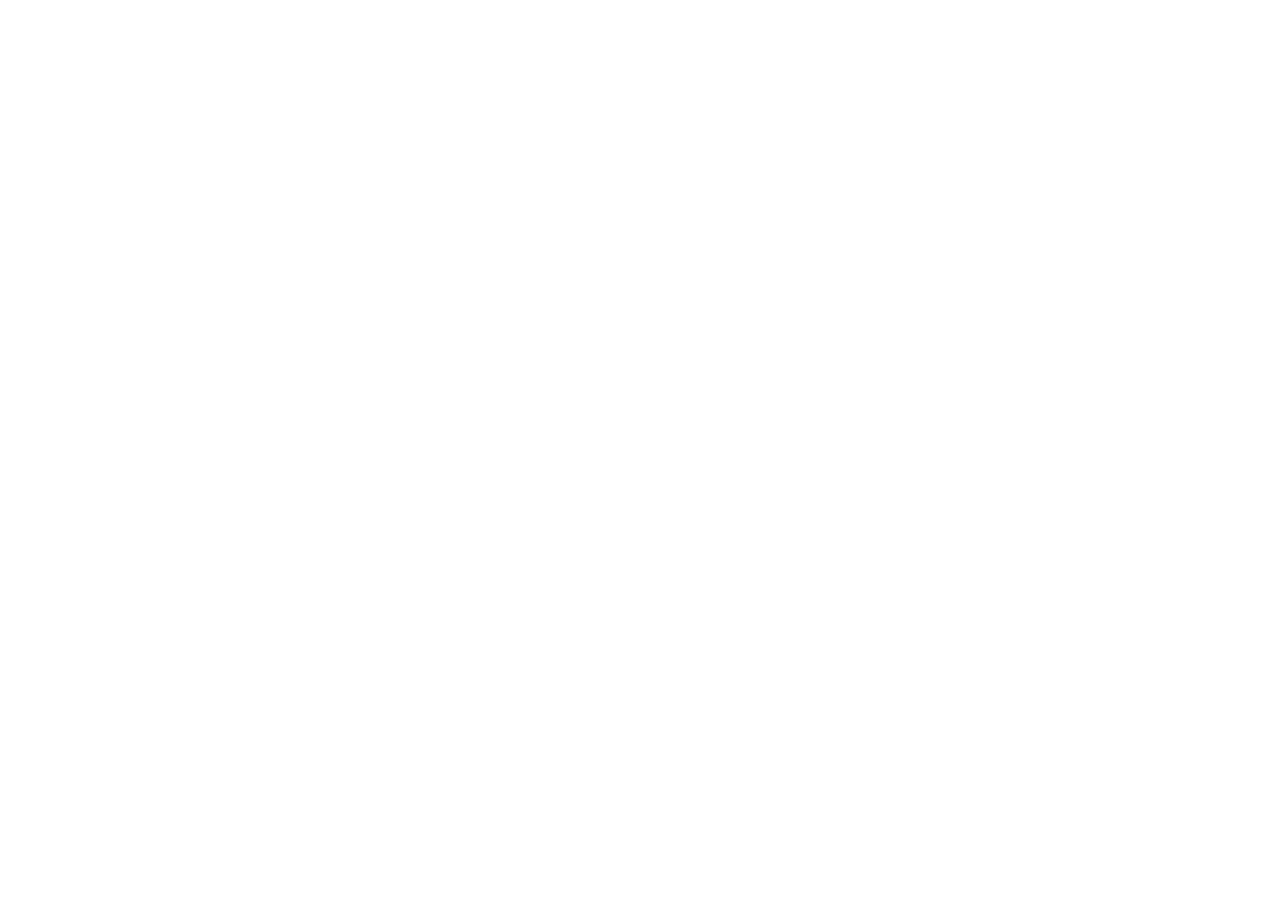
==== index.html @ 0988ce55 "adding basic files" ====
<!DOCTYPE html>
<html lang="en" dir="ltr">

	<head>
		<title>Home | Patrick Garvin</title>
		<meta charset="utf-8">
		<meta name="description" content="Patrick Garvin's homepage">
		<meta name="author" content="Patrick Garvin">
		<meta name="keywords" content="Patrick Garvin, design, graphics, newsrooms, newspapers, Columbia Missourian, Vox">
		<meta name="viewport" content="width=device-width">
		<link rel="stylesheet" href="styles.css">
		<meta property="og:url" content="http://patrickgarvin.com/" />
		<meta property="og:title" content="Patrick Garvin" />
		<meta property="og:image" content="http://patrickgarvin.com/images/og_image.jpg" />
		<meta property="og:site_name" content="Patrick Garvin" />
    
	</head>
  <body>

  </body>
</html>
---- styles.css ----
body {

}

.classes-got-dots {

}

#ids-get-hash-signs {

}

@media (min-width: 500px) {

}

@media (min-width: 800px) {

}
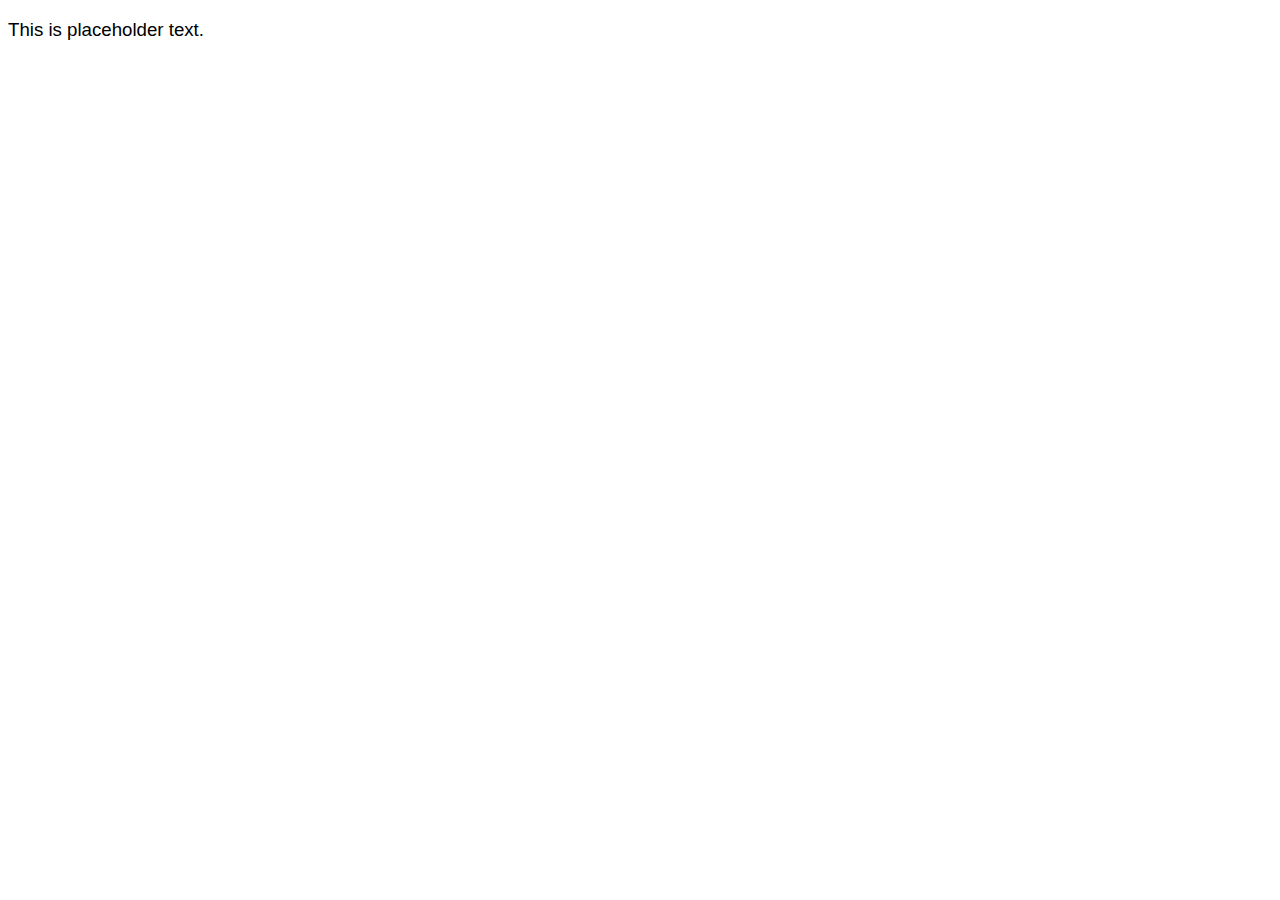
==== commit 0731561a: "updating css" ====
--- a/index.html
+++ b/index.html
@@ -2,20 +2,20 @@
 <html lang="en" dir="ltr">
 
 	<head>
-		<title>Home | Patrick Garvin</title>
+		<title>Home | Rochita Ghosh</title>
 		<meta charset="utf-8">
-		<meta name="description" content="Patrick Garvin's homepage">
-		<meta name="author" content="Patrick Garvin">
-		<meta name="keywords" content="Patrick Garvin, design, graphics, newsrooms, newspapers, Columbia Missourian, Vox">
+		<meta name="description" content="Rochita Ghosh's homepage">
+		<meta name="author" content="Rochita Ghosh">
+		<meta name="keywords" content="Rochita Ghosh, design, graphics, newsrooms, newspapers, Columbia Missourian, Vox, articles, journalist">
 		<meta name="viewport" content="width=device-width">
 		<link rel="stylesheet" href="styles.css">
 		<meta property="og:url" content="http://patrickgarvin.com/" />
-		<meta property="og:title" content="Patrick Garvin" />
+		<meta property="og:title" content="Rochita Ghosh" />
 		<meta property="og:image" content="http://patrickgarvin.com/images/og_image.jpg" />
-		<meta property="og:site_name" content="Patrick Garvin" />
-    
+		<meta property="og:site_name" content="Rochita Ghosh" />
+
 	</head>
   <body>
-
+		<p>This is placeholder text.</p>
   </body>
 </html>
--- a/styles.css
+++ b/styles.css
@@ -1,5 +1,8 @@
 body {
-
+  font-family: "Montserrat", sans-serif;
+  font-size: 14pt;
+  color: black;
+  background-color: #ffffff;
 }
 
 .classes-got-dots {
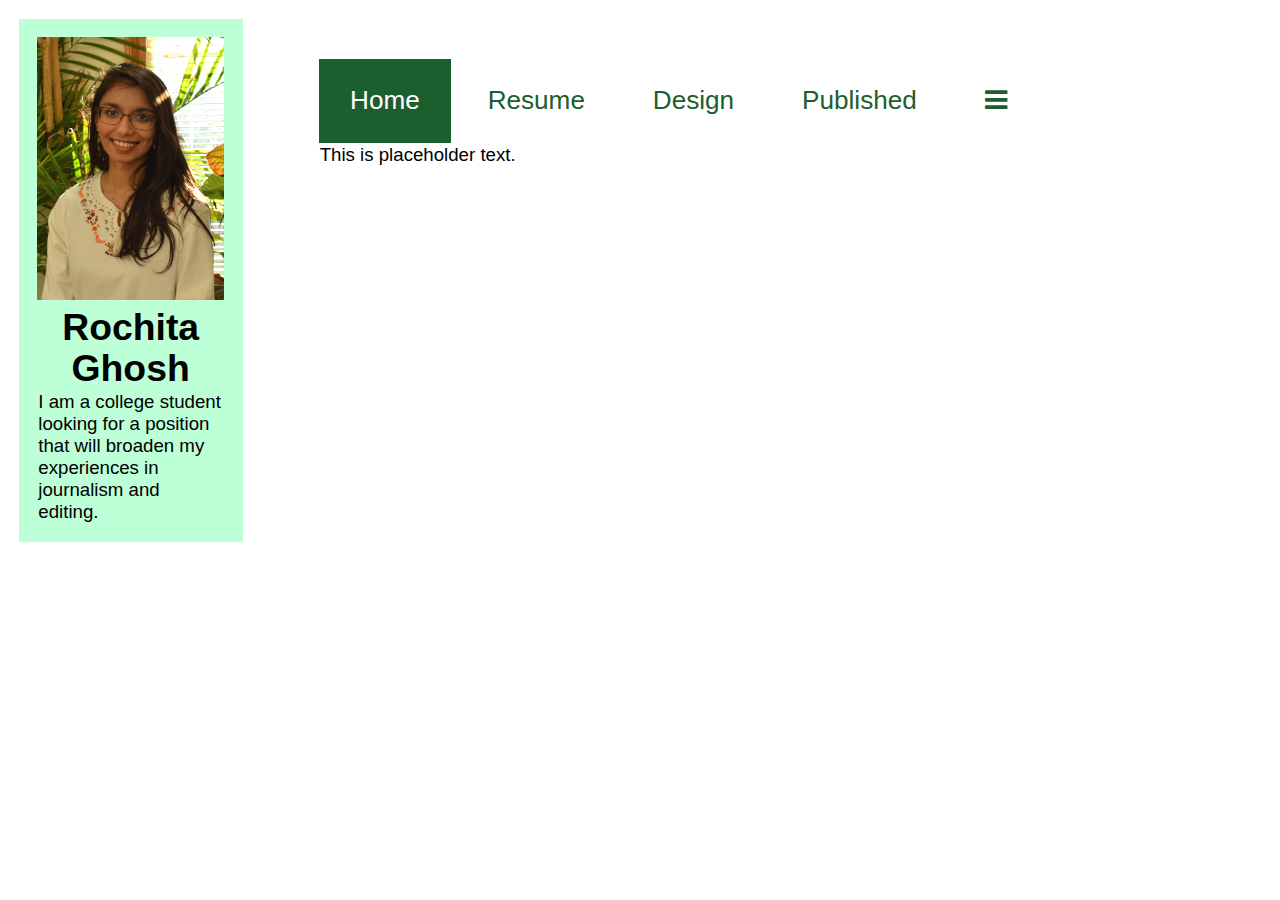
==== commit 238f5737: "setting up basic code" ====
--- a/index.html
+++ b/index.html
@@ -9,13 +9,32 @@
 		<meta name="keywords" content="Rochita Ghosh, design, graphics, newsrooms, newspapers, Columbia Missourian, Vox, articles, journalist">
 		<meta name="viewport" content="width=device-width">
 		<link rel="stylesheet" href="styles.css">
-		<meta property="og:url" content="http://patrickgarvin.com/" />
+		<meta property="og:url" content="http://rochitaghoshportfolio.com/" />
 		<meta property="og:title" content="Rochita Ghosh" />
-		<meta property="og:image" content="http://patrickgarvin.com/images/og_image.jpg" />
+		<meta property="og:image" content="assets/headshot.JPG" />
 		<meta property="og:site_name" content="Rochita Ghosh" />
+	</head>
 
-	</head>
-  <body>
-		<p>This is placeholder text.</p>
-  </body>
+<body>
+	<div class="sidebar">
+		<img src="assets/headshot.JPG" alt="A portrait shot of Rochita Ghosh.">
+		<h1>Rochita Ghosh</h1>
+		<p>I am a college student looking for a position that will broaden my experiences in journalism and editing.</p>
+	</div>
+
+	<div class="main">
+		<link rel="stylesheet" href="https://cdnjs.cloudflare.com/ajax/libs/font-awesome/4.7.0/css/font-awesome.min.css">
+		<br><div class="topnav" id="myTopnav">
+			<a href= "index.html" tabindex="0" class="active">Home</a>
+			<a href= "resume.html" tabindex="0">Resume</a>
+			<a href= "visual design.html" tabindex="0">Design</a>
+			<a href= "published.html" tabindex="0">Published</a>
+			<a href="javascript:void(0);" class="icon" onclick="myFunction()">
+    <i class="fa fa-bars"></i></a>
+	</div>
+			<p>This is placeholder text.</p>
+
+</body>
+
+
 </html>
--- a/styles.css
+++ b/styles.css
@@ -3,7 +3,71 @@
   font-size: 14pt;
   color: black;
   background-color: #ffffff;
+  margin-left: 300px;
 }
+
+h1 {
+/*sidebar headline */
+  text-align: center;
+  margin: 2px;
+  line-height: 1.1;
+  padding-top: 5px;
+}
+
+p {
+  margin: 1px;
+}
+
+img {
+  max-width: 100%;
+  display: block;
+}
+
+.main {
+  margin: 1em;
+}
+
+.sidebar {
+ width: 10em;
+ position: fixed;
+ z-index: 1;
+ top: 1em;
+ left: 1em;
+ background: #bdffd6;
+ overflow-x: hidden;
+ padding: 1em;
+}
+
+
+/* navigation code */
+.topnav {
+background-color: #ffffff;
+overflow: hidden;
+margin-top: 1em;
+}
+
+.topnav a {
+  float: none;
+  display: inline-block;
+  color: #1d5e2e;
+  text-align: center;
+  padding: 1em 1.2em;
+  text-decoration: none;
+  font-size: 1.4em;
+}
+
+.topnav a:hover {
+  background-color: #bdffd6;
+  color: #1d5e2e;
+}
+
+.topnav a.active {
+  background-color: #1d5e2e;
+  color: white;
+}
+
+
+
 
 .classes-got-dots {
 
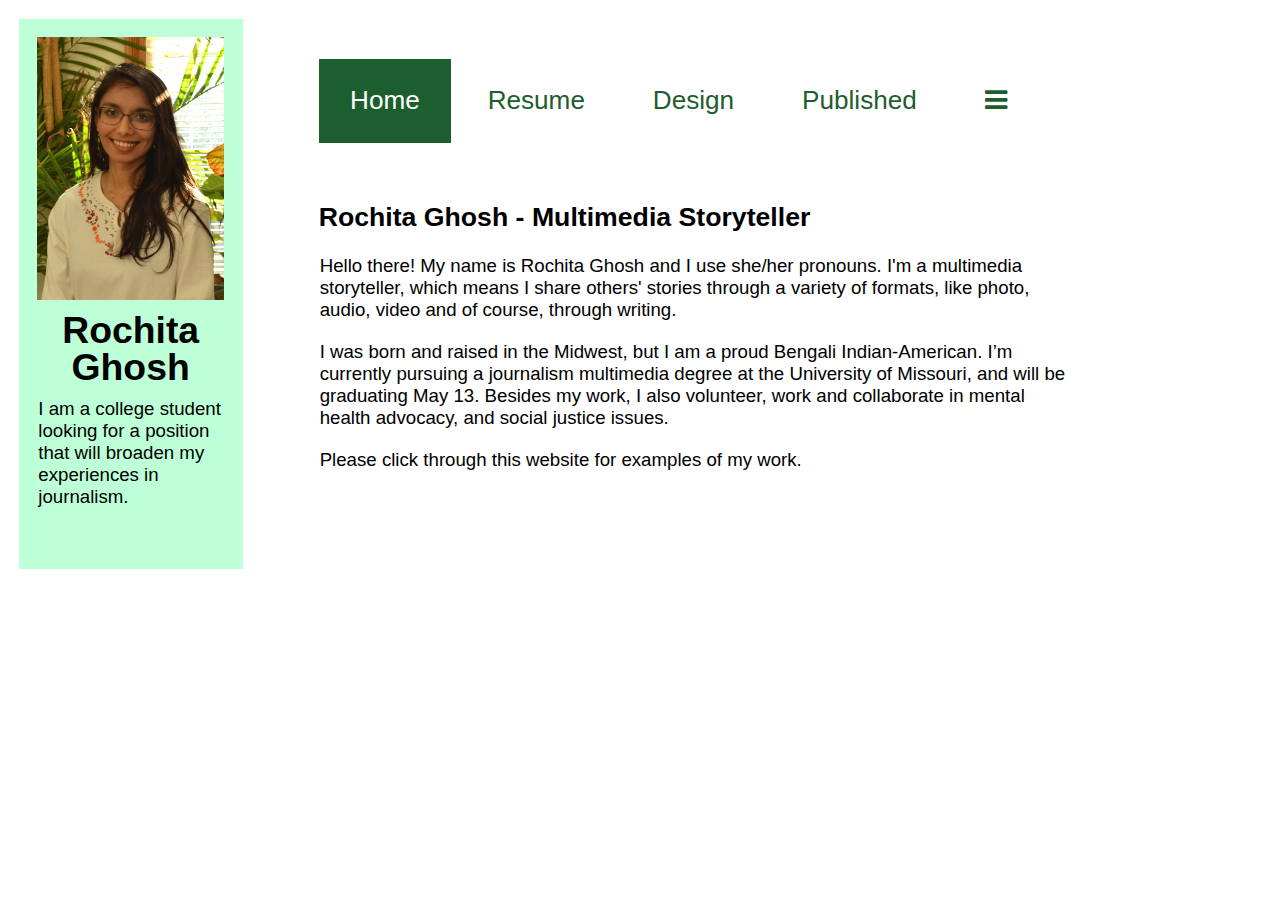
==== commit 7e7bf0ae: "finishing home page" ====
--- a/index.html
+++ b/index.html
@@ -19,7 +19,8 @@
 	<div class="sidebar">
 		<img src="assets/headshot.JPG" alt="A portrait shot of Rochita Ghosh.">
 		<h1>Rochita Ghosh</h1>
-		<p>I am a college student looking for a position that will broaden my experiences in journalism and editing.</p>
+		<p>I am a college student looking for a position that will broaden my experiences in journalism.</p>
+		<br>
 	</div>
 
 	<div class="main">
@@ -32,9 +33,23 @@
 			<a href="javascript:void(0);" class="icon" onclick="myFunction()">
     <i class="fa fa-bars"></i></a>
 	</div>
-			<p>This is placeholder text.</p>
+<div class="marginpadding">
+		<h2>Rochita Ghosh - Multimedia Storyteller</h2>
+			<p>Hello there! My name is Rochita Ghosh and I use she/her pronouns. I'm a multimedia storyteller, which means I share others' stories through a variety of formats, like photo, audio, video and of course, through writing.</p>
+			<p>I was born and raised in the Midwest, but I am a proud Bengali Indian-American. I’m currently pursuing a journalism multimedia degree at the University of Missouri, and will be graduating May 13. Besides my work, I also volunteer, work and collaborate in mental health advocacy, and social justice issues.</p>
+			<p>Please click through this website for examples of my work.</p>
+	</div>
+	<script>
+			function myFunction() {
+			  var x = document.getElementById("myTopnav");
+			  if (x.className === "topnav") {
+			    x.className += " responsive";
+			  } else {
+			    x.className = "topnav";
+			  }
+			}
+	</script>
 
 </body>
 
-
 </html>
--- a/styles.css
+++ b/styles.css
@@ -5,22 +5,30 @@
   background-color: #ffffff;
   margin-left: 300px;
 }
-
 h1 {
 /*sidebar headline */
   text-align: center;
   margin: 2px;
-  line-height: 1.1;
-  padding-top: 5px;
+  line-height: 1;
+  padding: 10px 0px;
+}
+h2 {
+  font-size: 20pt;
+  font-style: strong;
 }
 
 p {
+  display: flex;
   margin: 1px;
+  margin-bottom: 20px;
+  flex-wrap: wrap;
 }
-
 img {
   max-width: 100%;
   display: block;
+}
+ul {
+  margin: 0; padding: 0;
 }
 
 .main {
@@ -38,12 +46,16 @@
  padding: 1em;
 }
 
+.marginpadding {
+  padding-right: 10em;
+}
 
 /* navigation code */
 .topnav {
 background-color: #ffffff;
 overflow: hidden;
 margin-top: 1em;
+padding-bottom: 2em;
 }
 
 .topnav a {
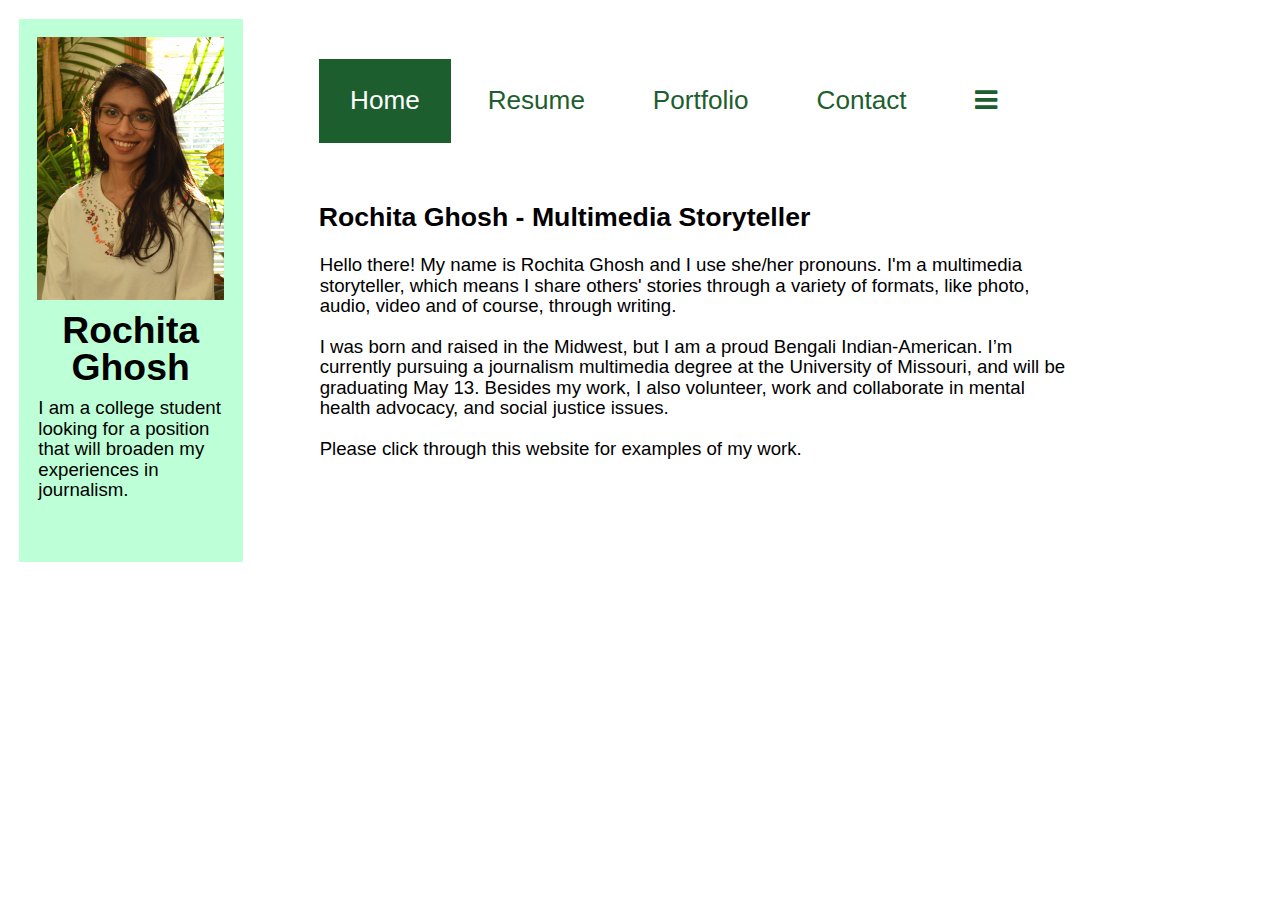
==== commit 59304ace: "making page changes" ====
--- a/index.html
+++ b/index.html
@@ -28,8 +28,8 @@
 		<br><div class="topnav" id="myTopnav">
 			<a href= "index.html" tabindex="0" class="active">Home</a>
 			<a href= "resume.html" tabindex="0">Resume</a>
-			<a href= "visual design.html" tabindex="0">Design</a>
-			<a href= "published.html" tabindex="0">Published</a>
+			<a href= "portfolio.html" tabindex="0">Portfolio</a>
+			<a href= "contact.html" tabindex="0">Contact</a>
 			<a href="javascript:void(0);" class="icon" onclick="myFunction()">
     <i class="fa fa-bars"></i></a>
 	</div>
--- a/styles.css
+++ b/styles.css
@@ -22,6 +22,7 @@
   margin: 1px;
   margin-bottom: 20px;
   flex-wrap: wrap;
+  line-height: 1.1;
 }
 img {
   max-width: 100%;
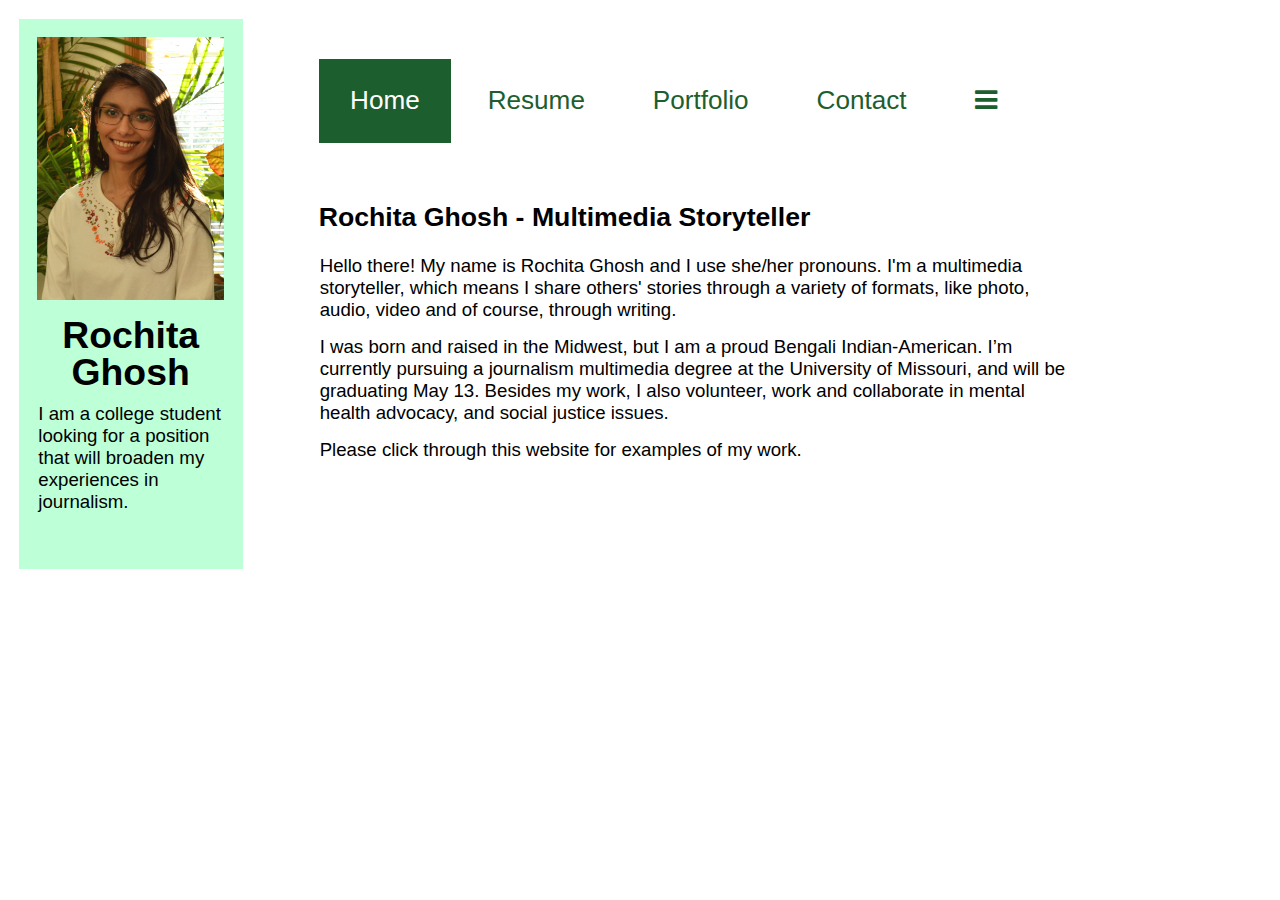
==== commit 4a9e938e: "pushing changes" ====
--- a/index.html
+++ b/index.html
@@ -17,23 +17,25 @@
 
 <body>
 	<div class="sidebar">
-		<img src="assets/headshot.JPG" alt="A portrait shot of Rochita Ghosh.">
+		<img src="assets/headshot.JPG" alt="A portrait shot of Rochita Ghosh." class="headshot">
 		<h1>Rochita Ghosh</h1>
 		<p>I am a college student looking for a position that will broaden my experiences in journalism.</p>
 		<br>
 	</div>
 
-	<div class="main">
+	<div class="navigation">
 		<link rel="stylesheet" href="https://cdnjs.cloudflare.com/ajax/libs/font-awesome/4.7.0/css/font-awesome.min.css">
-		<br><div class="topnav" id="myTopnav">
+		<br>
+		<div class="topnav" id="myTopnav">
 			<a href= "index.html" tabindex="0" class="active">Home</a>
 			<a href= "resume.html" tabindex="0">Resume</a>
 			<a href= "portfolio.html" tabindex="0">Portfolio</a>
 			<a href= "contact.html" tabindex="0">Contact</a>
 			<a href="javascript:void(0);" class="icon" onclick="myFunction()">
     <i class="fa fa-bars"></i></a>
+		</div>
 	</div>
-<div class="marginpadding">
+<div class="main">
 		<h2>Rochita Ghosh - Multimedia Storyteller</h2>
 			<p>Hello there! My name is Rochita Ghosh and I use she/her pronouns. I'm a multimedia storyteller, which means I share others' stories through a variety of formats, like photo, audio, video and of course, through writing.</p>
 			<p>I was born and raised in the Midwest, but I am a proud Bengali Indian-American. I’m currently pursuing a journalism multimedia degree at the University of Missouri, and will be graduating May 13. Besides my work, I also volunteer, work and collaborate in mental health advocacy, and social justice issues.</p>
--- a/styles.css
+++ b/styles.css
@@ -13,26 +13,58 @@
   padding: 10px 0px;
 }
 h2 {
+/* page titles */
   font-size: 20pt;
   font-style: strong;
 }
-
+h3 {
+  /* resume headers */
+  background-color: #1d5e2e;
+  outline-style: solid;
+  outline-color: #1d5e2e;
+  outline-width: 0.5em;
+  color: white;
+}
+h4 {
+  /* resume subheads */
+  font-size: 16pt;
+  font-style: strong;
+  margin-bottom: 10px;
+}
 p {
   display: flex;
+  flex-wrap: wrap;
   margin: 1px;
-  margin-bottom: 20px;
-  flex-wrap: wrap;
-  line-height: 1.1;
+  margin-bottom: 15px;
 }
 img {
   max-width: 100%;
-  display: block;
 }
 ul {
-  margin: 0; padding: 0;
+  margin: 0;
+  padding-left: 20px;
 }
 
-.main {
+/* responsive web design code */
+@media (min-width: 500px) {
+  .sidebar {
+  width: 92%;
+  height: auto;
+  position: relative;
+  }
+
+}
+
+@media (max-width: 900px) {
+  .main {
+  margin: auto;
+  padding: 0px;
+  }
+  .headshot {float:left; width: 25%;}
+}
+
+/* classes */
+.navigation {
   margin: 1em;
 }
 
@@ -47,8 +79,22 @@
  padding: 1em;
 }
 
-.marginpadding {
+.main {
   padding-right: 10em;
+  margin-left:1em;
+  margin-right: 1em
+}
+
+.resumeicon {
+  float: left;
+  width: 1em;
+  height: auto;
+  padding: 5px;
+}
+
+.headshot {
+  width: 100%;
+  height: auto;
 }
 
 /* navigation code */
@@ -79,6 +125,26 @@
   color: white;
 }
 
+@media screen and (max-width: 700px) {
+  .topnav a:not(:first-child) {display: none;}
+  .topnav a.icon {
+    float: right;
+    display: block;
+  }
+}
+@media screen and (max-width: 700px) {
+  .topnav.responsive {position: relative;}
+  .topnav.responsive a.icon {
+    position: absolute;
+    right: 0;
+    top: 0;
+  }
+  .topnav.responsive a {
+    float: none;
+    display: block;
+    text-align: left;
+  }
+}
 
 
 
@@ -89,11 +155,3 @@
 #ids-get-hash-signs {
 
 }
-
-@media (min-width: 500px) {
-
-}
-
-@media (min-width: 800px) {
-
-}
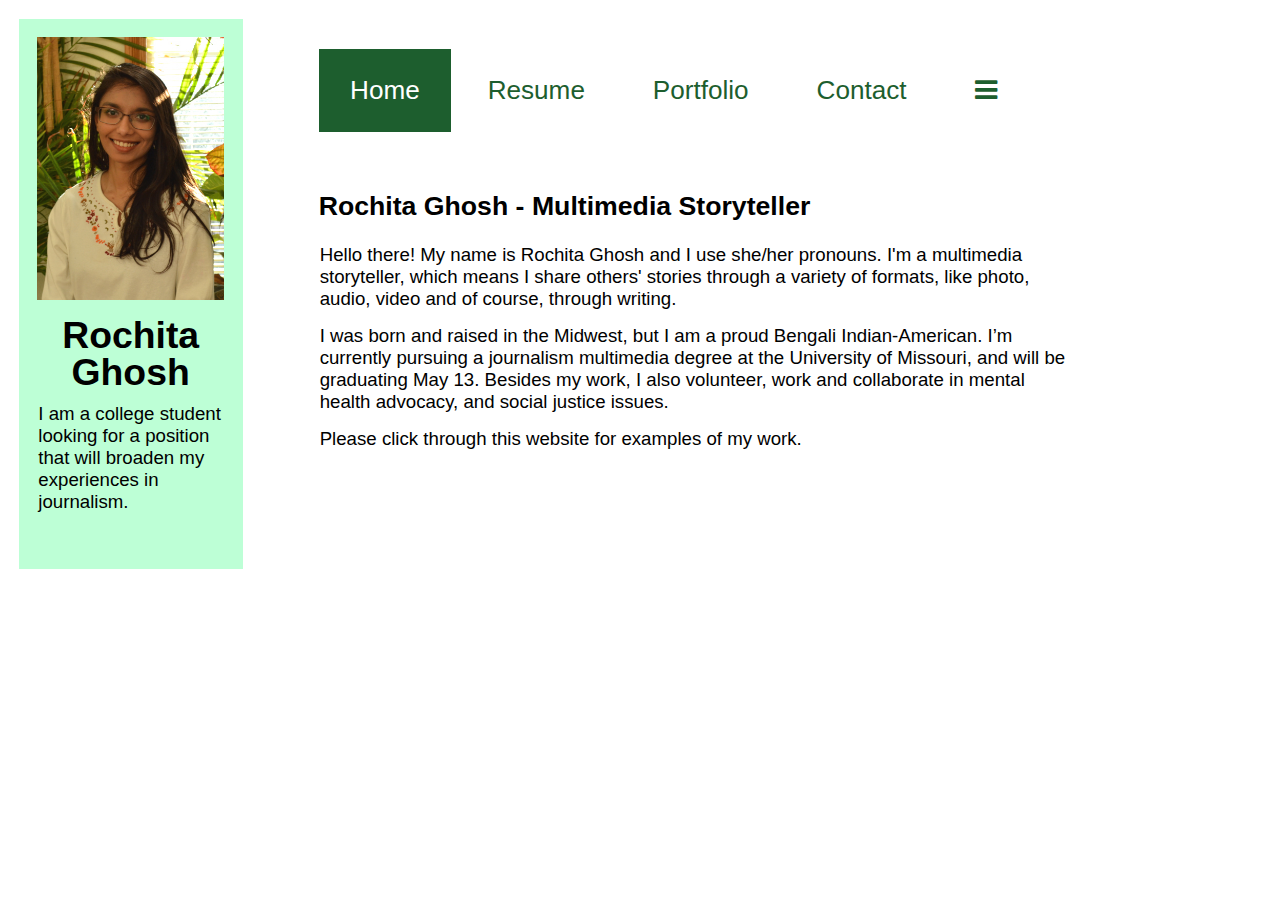
==== commit 175b9707: "added mobile responsiveness, info to resume" ====
--- a/index.html
+++ b/index.html
@@ -23,7 +23,8 @@
 		<br>
 	</div>
 
-	<div class="navigation">
+<div class="main">
+	<div>
 		<link rel="stylesheet" href="https://cdnjs.cloudflare.com/ajax/libs/font-awesome/4.7.0/css/font-awesome.min.css">
 		<br>
 		<div class="topnav" id="myTopnav">
@@ -32,10 +33,10 @@
 			<a href= "portfolio.html" tabindex="0">Portfolio</a>
 			<a href= "contact.html" tabindex="0">Contact</a>
 			<a href="javascript:void(0);" class="icon" onclick="myFunction()">
-    <i class="fa fa-bars"></i></a>
+			<i class="fa fa-bars"></i></a>
 		</div>
 	</div>
-<div class="main">
+
 		<h2>Rochita Ghosh - Multimedia Storyteller</h2>
 			<p>Hello there! My name is Rochita Ghosh and I use she/her pronouns. I'm a multimedia storyteller, which means I share others' stories through a variety of formats, like photo, audio, video and of course, through writing.</p>
 			<p>I was born and raised in the Midwest, but I am a proud Bengali Indian-American. I’m currently pursuing a journalism multimedia degree at the University of Missouri, and will be graduating May 13. Besides my work, I also volunteer, work and collaborate in mental health advocacy, and social justice issues.</p>
--- a/styles.css
+++ b/styles.css
@@ -4,6 +4,8 @@
   color: black;
   background-color: #ffffff;
   margin-left: 300px;
+  overflow-x: hidden;
+  -webkit-text-size-adjust: 100%;
 }
 h1 {
 /*sidebar headline */
@@ -46,22 +48,28 @@
 }
 
 /* responsive web design code */
-@media (min-width: 500px) {
-  .sidebar {
+@media screen and (max-width: 700px) {
+body {
+  margin: 0;
+}
+body .sidebar {
   width: 92%;
   height: auto;
   position: relative;
   }
+body .headshot {
+    width: 25%;
+    float: left;
+    padding: 1em;
+  }
+  .main {
+  margin-left:1em;
+  margin-right: 1em;
+  padding: 0px;
+  }
 
 }
 
-@media (max-width: 900px) {
-  .main {
-  margin: auto;
-  padding: 0px;
-  }
-  .headshot {float:left; width: 25%;}
-}
 
 /* classes */
 .navigation {
@@ -94,7 +102,6 @@
 
 .headshot {
   width: 100%;
-  height: auto;
 }
 
 /* navigation code */
@@ -123,6 +130,9 @@
 .topnav a.active {
   background-color: #1d5e2e;
   color: white;
+}
+.topnav a.headshot {
+  display: none;
 }
 
 @media screen and (max-width: 700px) {
